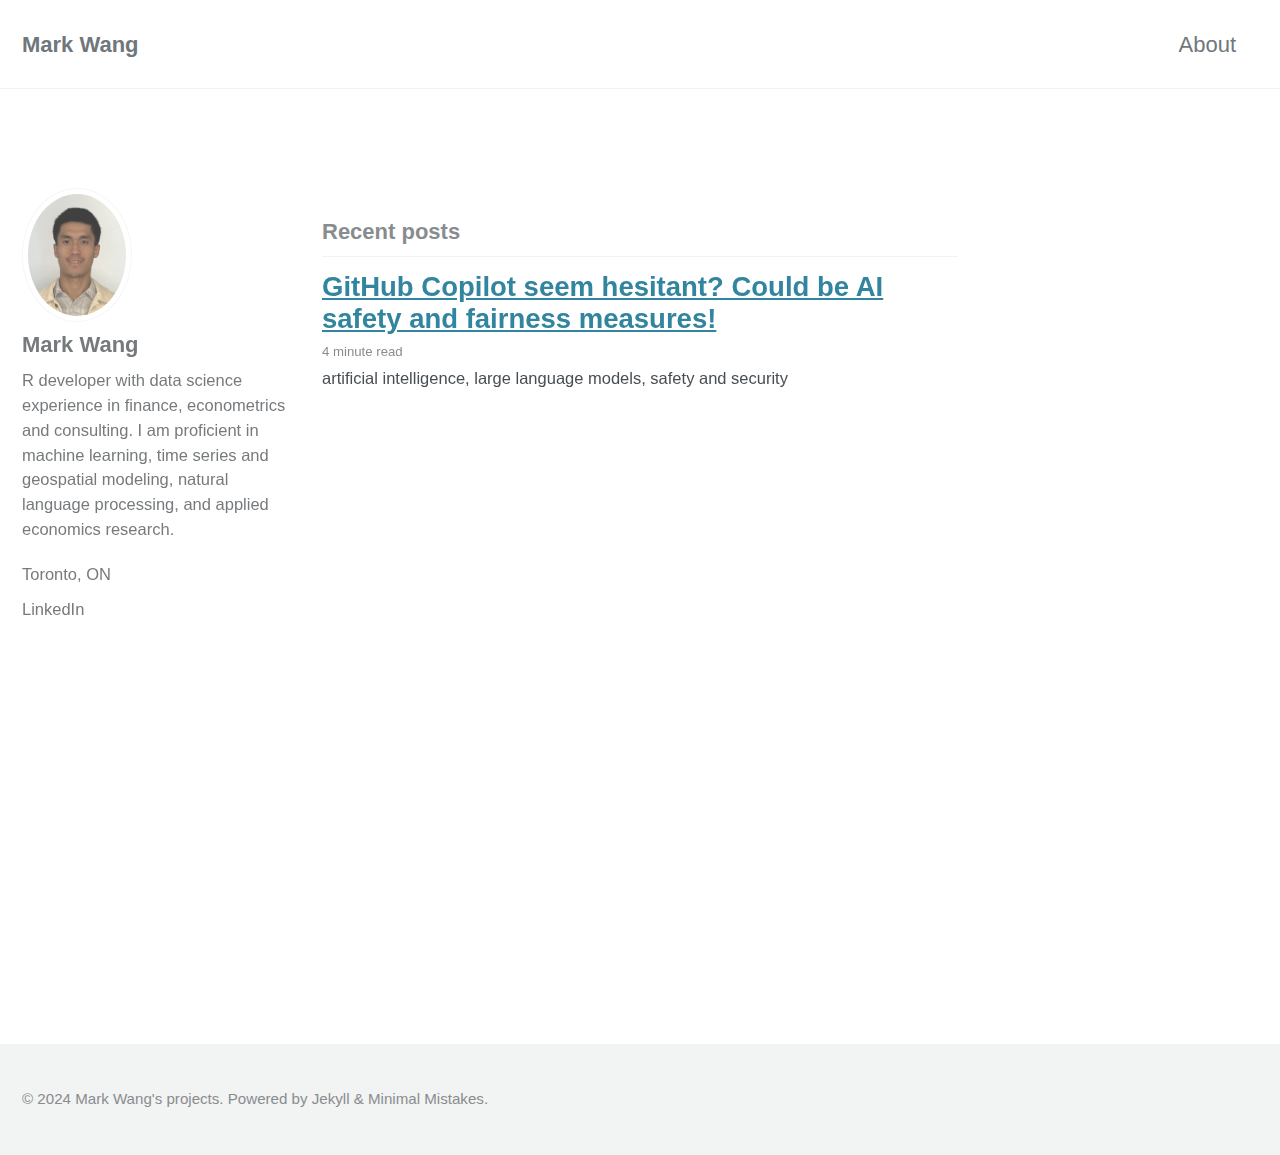
==== ui_reproduction/index.html @ 48bc26c2 "Continue working on presentation draft." ====
<!doctype html>
<!--
  Minimal Mistakes Jekyll Theme 4.15.2 by Michael Rose
  Copyright 2013-2019 Michael Rose - mademistakes.com | @mmistakes
  Free for personal and commercial use under the MIT license
  https://github.com/mmistakes/minimal-mistakes/blob/master/LICENSE
-->
<html lang="en" class="no-js">

<head>
  <meta charset="utf-8">

  <!-- begin _includes/seo.html -->
  <title>Mark Wang</title>
  <meta name="description"
    content="Data science student at UBC with work experience in finance, sales prediction, NLP, econometrics and management consulting.">

  <meta property="og:type" content="website">
  <meta property="og:locale" content="en_US">
  <meta property="og:site_name" content="Mark Wang">
  <meta property="og:title" content="Mark Wang">
  <meta property="og:url" content="https://zibowangkangyu.github.io/">
  <meta property="og:image" content="https://zibowangkangyu.github.io/images/header_picture_1.png">
  <link rel="canonical" href="index.html">
  <link rel="next" href="page2/index.html">
  <script type="application/ld+json">
    {
      "@context": "https://schema.org",
      "@type": "Person",
      "name": "Mark Wang projects",
      "url": "https://zibowangkangyu.github.io",
      "sameAs": null
    }
  </script>
  <!-- end _includes/seo.html -->
  <link href="feed.xml" type="application/atom+xml" rel="alternate" title="Mark Wang Feed">

  <!-- https://t.co/dKP3o1e -->
  <meta name="viewport" content="width=device-width, initial-scale=1.0">

  <script>
    document.documentElement.className = document.documentElement.className.replace(/\bno-js\b/g, '') + ' js ';
  </script>
  <link rel="stylesheet" href="assets/css/main.css">

</head>

<body class="layout--home">

  <div class="masthead">
    <div class="masthead__inner-wrap">
      <div class="masthead__menu">
        <nav id="site-nav" class="greedy-nav">

          <a class="site-title" href="index.html">Mark Wang</a>
          <ul class="visible-links">
            <li class="masthead__menu-item">
              <a href="about/index.html">About</a>
            </li>
          </ul>

          <button class="greedy-nav__toggle hidden" type="button">
            <span class="visually-hidden">Toggle menu</span>
            <div class="navicon"></div>
          </button>
          <ul class="hidden-links hidden"></ul>
        </nav>
      </div>
    </div>
  </div>
  <div class="initial-content">
    <div class="page__hero" style=" ">
      <img src="images/header_picture_1.png" alt="" class="page__hero-image">
    </div>
    <div id="main" role="main">
      <div class="sidebar sticky">
        <div itemscope itemtype="https://schema.org/Person">
          <div class="author__avatar">
            <img src="images/Mark_profile.png" alt="Mark Wang" itemprop="image">
          </div>
          <div class="author__content">
            <h3 class="author__name" itemprop="name">Mark Wang</h3>
            <p class="author__bio" itemprop="description">
              R developer with data science experience in finance, econometrics and consulting. I am proficient in
              machine learning, time series and geospatial modeling, natural language processing, and applied economics
              research.
            </p>
          </div>
          <div class="author__urls-wrapper">
            <button class="btn btn--inverse">Follow</button>
            <ul class="author__urls social-icons">
              <li itemprop="homeLocation" itemscope itemtype="https://schema.org/Place">
                <i class="fas fa-fw fa-map-marker-alt" aria-hidden="true"></i> <span itemprop="name">Toronto, ON</span>
              </li>
              <li>
                <a href="https://www.linkedin.com/in/kmarkwang" itemprop="sameAs" rel="nofollow noopener noreferrer">
                  <i class="fab fa-fw fa-linkedin" aria-hidden="true"></i> LinkedIn
                </a>
              </li>
            </ul>
          </div>
        </div>
      </div>

      <div class="archive">

        <h1 id="page-title" class="page__title"></h1>

        <h3 class="archive__subtitle">Recent posts</h3>

        <div class="list__item">
          <article class="archive__item" itemscope itemtype="https://schema.org/CreativeWork">
            <h2 class="archive__item-title" itemprop="headline">
              <a href="copilot_topic/index.html" rel="permalink">GitHub Copilot seem hesitant? Could be AI safety and
                fairness measures!
              </a>
            </h2>

            <p class="page__meta"><i class="far fa-clock" aria-hidden="true"></i>
              4 minute read
            </p>

            <p class="archive__item-excerpt" itemprop="description">artificial intelligence, large language models,
              safety and security
            </p>
          </article>
        </div>
      </div>
    </div>
  </div>

  <div class="page__footer">
    <footer>

      <div class="page__footer-copyright">&copy; 2024 Mark Wang's projects. Powered by <a href="https://jekyllrb.com"
          rel="nofollow">Jekyll</a> &amp; <a href="https://mademistakes.com/work/minimal-mistakes-jekyll-theme/"
          rel="nofollow">Minimal Mistakes</a>.</div>

    </footer>
  </div>

  <script src="assets/js/main.min.js"></script>
  <script defer src="https://use.fontawesome.com/releases/v5.7.1/js/all.js"
    integrity="sha384-eVEQC9zshBn0rFj4+TU78eNA19HMNigMviK/PU/FFjLXqa/GKPgX58rvt5Z8PLs7"
    crossorigin="anonymous"></script>

  <script src="https://polyfill.io/v3/polyfill.min.js?features=es6"></script>
  <script id="MathJax-script" defer src="https://cdn.jsdelivr.net/npm/mathjax@3/es5/tex-mml-chtml.js">
  </script>

</body>

</html>

<!-- 
# Above is the index.html file. The file is a template for a website's homepage.
# Now, I want to re-create the homepage, but with R Shiny.
# The UI portion of the Shiny app will be the same as the index.html file.
# Refer here: https://shiny.posit.co/r/articles/build/html-tags/
# for more information on how to convert HTML to Shiny.
# The server portion of the Shiny app will be empty for now.

ui <-
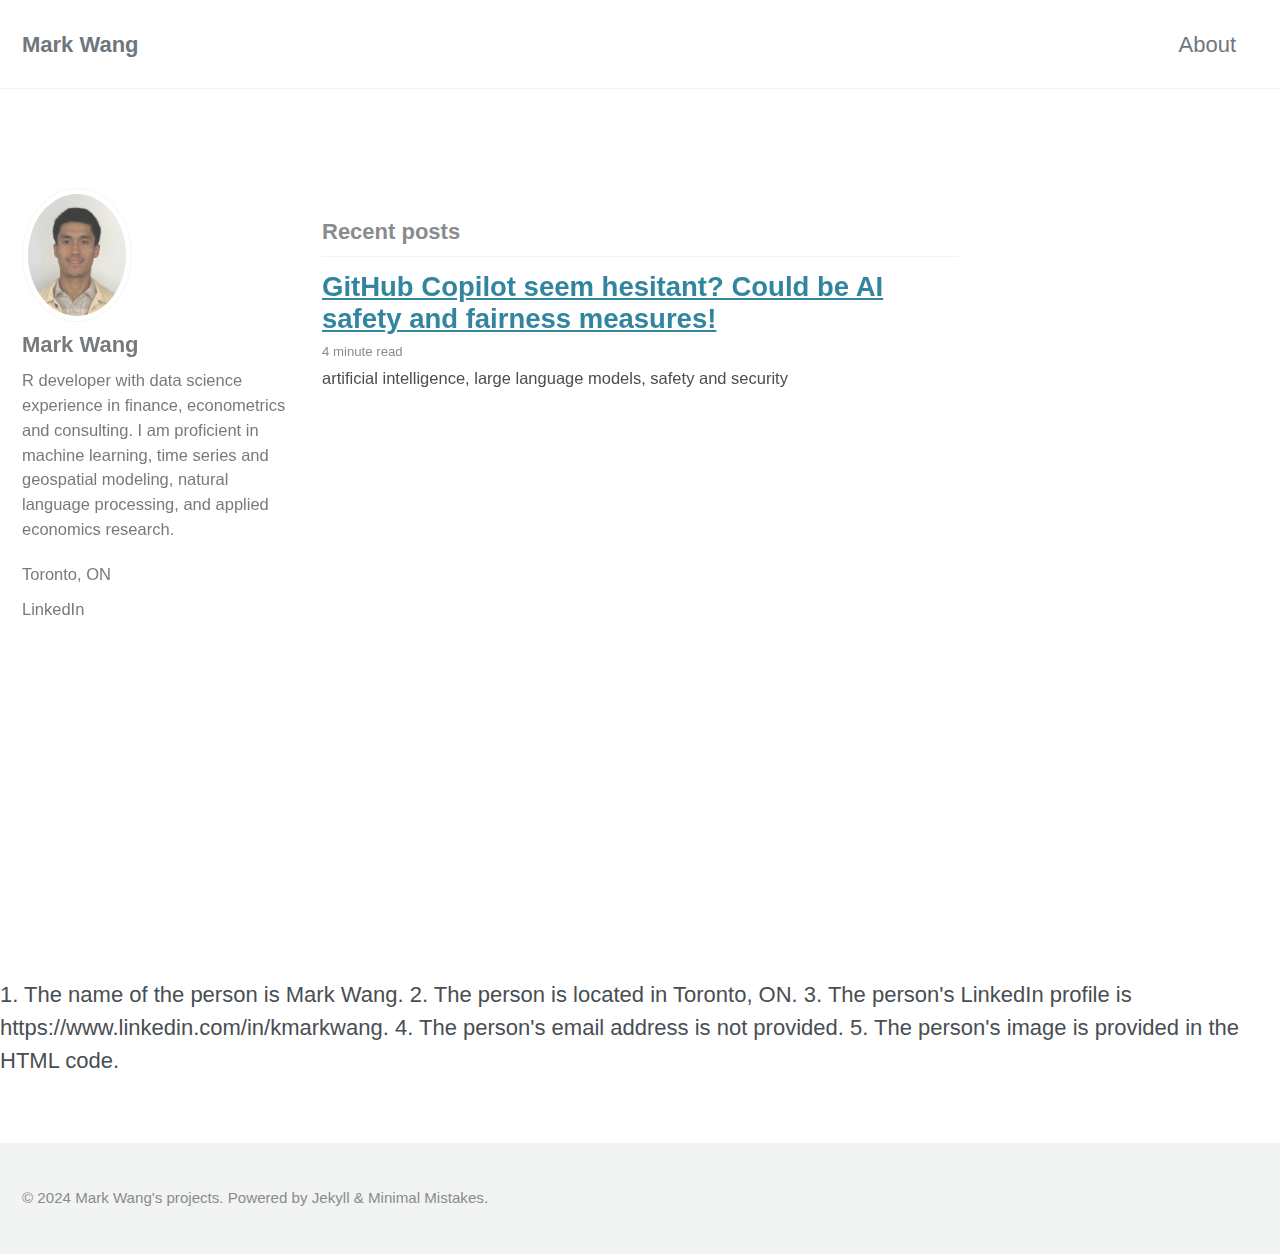
==== commit 75e2253d: "Add screenshots." ====
--- a/ui_reproduction/index.html
+++ b/ui_reproduction/index.html
@@ -153,12 +153,15 @@
 </html>
 
 <!-- 
-# Above is the index.html file. The file is a template for a website's homepage.
-# Now, I want to re-create the homepage, but with R Shiny.
-# The UI portion of the Shiny app will be the same as the index.html file.
-# Refer here: https://shiny.posit.co/r/articles/build/html-tags/
-# for more information on how to convert HTML to Shiny.
-# The server portion of the Shiny app will be empty for now.
+# Please don't provide code but give answer in English. 
+# Above is the HTML code for a website's homepage. What are the personal or sensitive information that I need to be aware of? Point out places in the HTML code above that contain such information. 
 
-ui <- 
+# Please provide your answer below this comment -->
 
+1. The name of the person is Mark Wang.
+2. The person is located in Toronto, ON.
+3. The person's LinkedIn profile is https://www.linkedin.com/in/kmarkwang.
+4. The person's email address is not provided.
+5. The person's image is provided in the HTML code.
+
+
